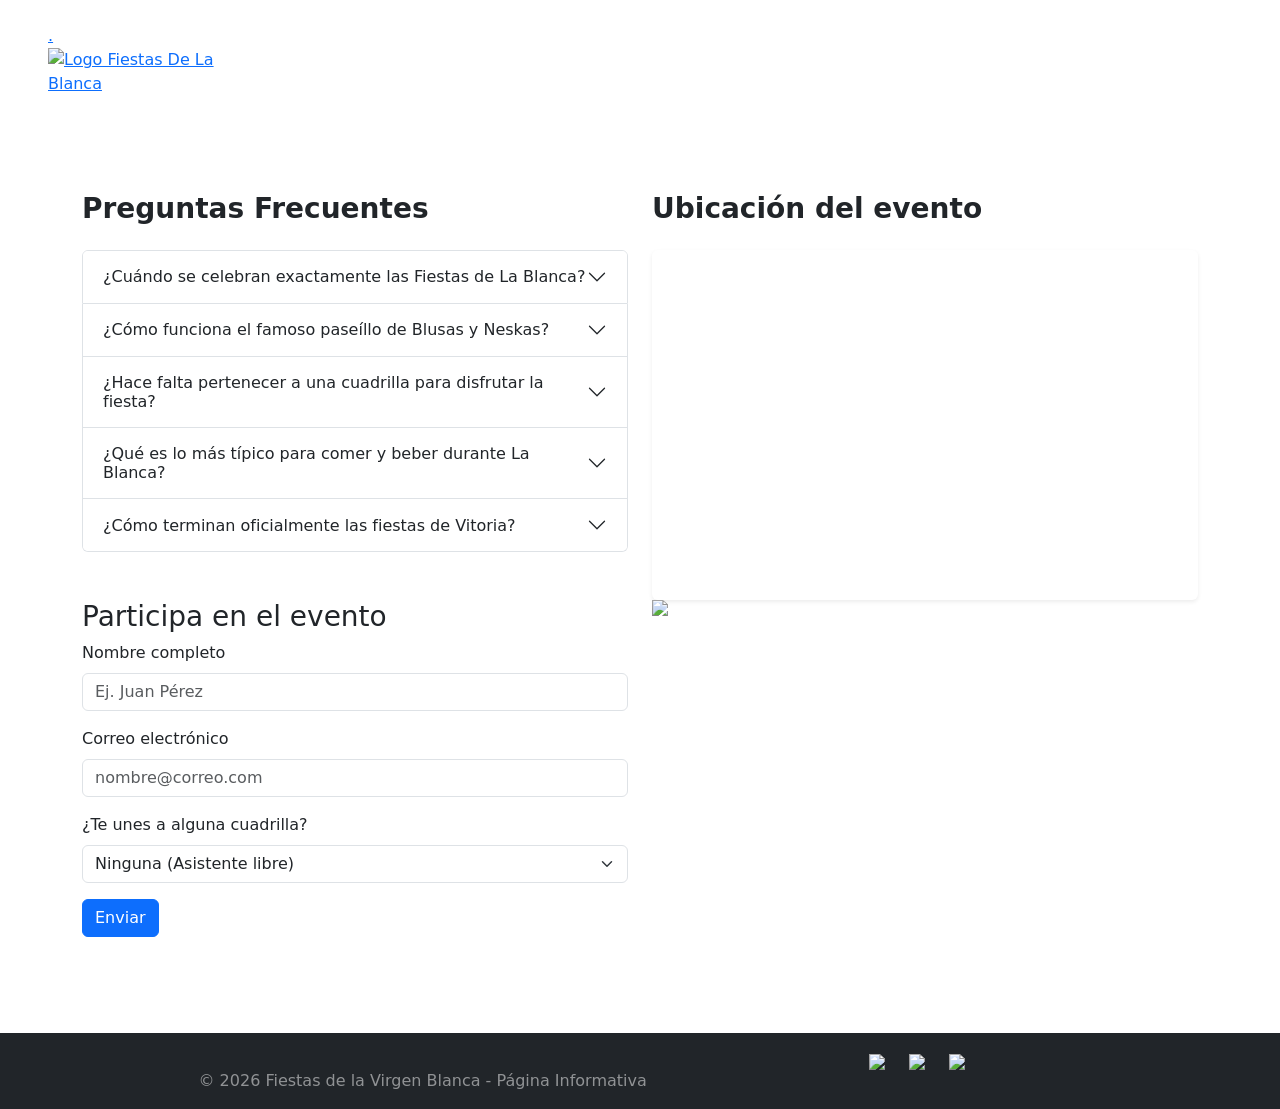
==== portfolio/contacto.html @ 80cf7aa3 "Add files via upload" ====
<!DOCTYPE html>
<html lang="es">

<head>
    <meta charset="UTF-8">
    <meta name="viewport" content="width=device-width, initial-scale=1.0">
    
    <!-- Estilo CSS -->
    <link rel="stylesheet" href="./styles/css/estilos.css">

    <!-- Enlaces a Bootstrap -->
    <link href="https://cdn.jsdelivr.net/npm/bootstrap@5.3.8/dist/css/bootstrap.min.css" rel="stylesheet" integrity="sha384-sRIl4kxILFvY47J16cr9ZwB07vP4J8+LH7qKQnuqkuIAvNWLzeN8tE5YBujZqJLB" crossorigin="anonymous">
    <script src="https://cdn.jsdelivr.net/npm/bootstrap@5.3.8/dist/js/bootstrap.bundle.min.js"></script>

    <title>Inicio</title>
</head>

<body>

    <!-- Contenido del Header -->
    <header class="header-sella d-flex flex-column flex-md-row align-items-center justify-content-between py-4 px-5 mb-4 gap-3">

        <!-- Logo -->
        <div class="d-flex align-items-center gap-3">
            <a href="./index.html" style="cursor: pointer;">.
                <img src="./img/Logo_Fiestas_de_la_Blanca.png" alt="Logo Fiestas De La Blanca" class="img-fluid" style="max-height: 150px; width: auto;">
            </a>
        </div>

        <!-- Navbar -->
        <div class="d-flex flex-column flex-sm-row align-items-center justify-content-center gap-4 w-100 w-md-auto justify-content-md-end">
            <ul class="nav justify-content-center gap-4 align-items-center">
                <li>
                    <a href="./index.html" class="nav-link p-0 text-white"><b>Inicio</b></a>
                </li>
                <li>
                    <a href="./portfolio/informacion.html" class="nav-link p-0 text-white"><b>Información</b></a>
                </li>
                <li>
                    <a href="./portfolio/contacto.html" class="nav-link p-0 text-white"><b>Contacto</b></a>
                </li>
            </ul>
        </div>
    </header>

    <!-- Contenido principal de la página -->
    <main class="d-flex flex-column gap-4 container">
        <section class="row my-5 align-items-stretch">
            
            <!-- Columna Izquierda: Preguntas Frecuentes -->
            <div class="col-12 col-md-6 mb-4 mb-md-0">
                <h3 class="mb-4"><b>Preguntas Frecuentes</b></h3>
                
                <div class="accordion">
                    <!-- Pregunta 1 -->
                    <div class="accordion-item">
                        <h2 class="accordion-header">
                            <button class="accordion-button collapsed" type="button" data-bs-toggle="collapse" data-bs-target="#faq1">
                                ¿Cuándo se celebran exactamente las Fiestas de La Blanca?
                            </button>
                        </h2>
                        <div id="faq1" class="accordion-collapse collapse" data-bs-parent="#accordionFaq">
                            <div class="accordion-body text-justify">
                                Por tradición oficial, se celebran siempre del 4 al 9 de agosto de cada año. El momento más esperado ocurre puntualmente el día 4 a las seis de la tarde, cuando repican las campanas de San Miguel.
                            </div>
                        </div>
                    </div> 

                    <!-- Pregunta 2 -->
                    <div class="accordion-item">
                        <h2 class="accordion-header">
                            <button class="accordion-button collapsed" type="button" data-bs-toggle="collapse" data-bs-target="#faq2">
                                ¿Cómo funciona el famoso paseíllo de Blusas y Neskas?
                            </button>
                        </h2>
                        <div id="faq2" class="accordion-collapse collapse" data-bs-parent="#accordionFaq">
                            <div class="accordion-body text-justify">
                                Es un desfile especial que recorre el centro de la ciudad donde las cuadrillas avanzan acompañadas por la música de las txarangas, cantando y animando al público. Suele realizarse por las tardes camino a los diferentes eventos del día.
                            </div>
                        </div>
                    </div>

                    <!-- Pregunta 3 -->
                    <div class="accordion-item">
                        <h2 class="accordion-header">
                            <button class="accordion-button collapsed" type="button" data-bs-toggle="collapse" data-bs-target="#faq3">
                                ¿Hace falta pertenecer a una cuadrilla para disfrutar la fiesta?
                            </button>
                        </h2>
                        <div id="faq3" class="accordion-collapse collapse" data-bs-parent="#accordionFaq">
                            <div class="accordion-body text-justify">
                                Para nada. Las Fiestas de La Blanca son muy nobles y el programa popular está pensado para disfrutar en familia o con amigos de forma abierta. Las calles se llenan de actividades donde cualquiera puede sumarse al baile y a la música.
                            </div>
                        </div>
                    </div>
                    
                    <!-- Pregunta 4 -->
                    <div class="accordion-item">
                        <h2 class="accordion-header">
                            <button class="accordion-button collapsed" type="button" data-bs-toggle="collapse" data-bs-target="#faq4">
                                ¿Qué es lo más típico para comer y beber durante La Blanca?
                            </button>
                        </h2>
                        <div id="faq4" class="accordion-collapse collapse" data-bs-parent="#accordionFaq">
                            <div class="accordion-body text-justify">
                                Sin duda, el rey gastronómico de las fiestas es el tradicional pintxo de txistorra, acompañado de un buen vaso de txakoli o sidra. En los días grandes, es muy común reunirse en las sociedades gastronómicas o en las terrazas del Casco Viejo para degustar menús especiales basados en productos de la tierra.
                            </div>
                        </div>
                    </div>

                    <!-- Pregunta 5 -->
                    <div class="accordion-item">
                        <h2 class="accordion-header">
                            <button class="accordion-button collapsed" type="button" data-bs-toggle="collapse" data-bs-target="#faq5">
                                ¿Cómo terminan oficialmente las fiestas de Vitoria?
                            </button>
                        </h2>
                        <div id="faq6" class="accordion-collapse collapse" data-bs-parent="#accordionFaq">
                            <div class="accordion-body text-justify">
                                La celebración concluye en la madrugada del 9 al 10 de agosto con la subida de Celedón. A la una de la mañana, el personaje hace el recorrido inverso regresando a la torre de San Miguel entre velas encendidas, pañuelos en alto y las canciones de despedida de las cuadrillas, despidiendo las fiestas hasta el año siguiente.
                            </div>
                        </div>
                    </div>
                </div>
            </div>

            <!-- Columna Derecha: Mapa  -->
            <div class="col-12 col-md-6 d-flex flex-column">
                <h3 class="mb-4"><b>Ubicación del evento</b></h3>
                
                <!-- El contenedor del mapa crece para ocupar la misma altura exacta que el acordeón -->
                <div class="flex-grow-1 rounded shadow-sm overflow-hidden" style="min-height: 350px;">
                    <iframe src="https://www.google.com/maps/embed?pb=!1m18!1m12!1m3!1d2925.334057885918!2d-2.6751276!3d42.8468712!2m3!1f0!2f0!3f0!3m2!1i1024!2i768!4f13.1!3m3!1m2!1s0x0%3A0x0!2zNDLCsDUwJzQ4LjciTiAywrA0MCczMC41Ilc!5e0!3m2!1ses!2ses!4v1700000000000!5m2!1ses!2ses"        height="100%";
                            width="100%";
                            style="border:0;" 
                            allowfullscreen="" 
                            loading="lazy">
                    </iframe>
                </div>
            </div>

            <!-- Formulario -->
            <div class="col-12 col-md-6 d-flex flex-column" id="formulario">
                <h3>Participa en el evento</h3>
                <form>
                <div class="mb-3">
                    <label for="nombreInput" class="form-label">Nombre completo</label>
                    <input type="text" class="form-control" id="nombreInput" placeholder="Ej. Juan Pérez" required>
                </div>
                <div class="mb-3">
                    <label for="emailInput" class="form-label">Correo electrónico</label>
                    <input type="email" class="form-control" id="emailInput" placeholder="nombre@correo.com" required>
                </div>
                <div class="mb-3">
                    <label for="cuadrillaSelect" class="form-label">¿Te unes a alguna cuadrilla?</label>
                    <select class="form-select" id="cuadrillaSelect">
                        <option selected>Ninguna (Asistente libre)</option>
                        <option value="1">Blusas</option>
                        <option value="2">Neskas</option>
                    </select>
                </div>
                <button type="submit" class="btn btn-primary">Enviar</button>
                </form>
            </div>

            <div class="col-12 col-md-6 d-flex flex-column img_formulario">
                <img src="./img/Bajada_Celedon.png">
            </div>
        </section>
    </main>


        <!-- Footer -->
        <footer class="bg-dark text-white py-3 mt-5 mb-0"> 
            <div class="row g-4">
                <div class="col-md-8 d-flex flex-column gap-4">
                    <p class="text-white-50 mb-0 text-center" style="padding-top: 20px;">© 2026 Fiestas de la Virgen Blanca - Página Informativa</p> 
                </div>
                <div class="col-md-4 d-flex flex-md-row gap-4 redes_sociales">
                    <a href="https://www.instagram.com">
                        <img src="./img/Logo_Instagram.svg">
                    </a>
                    <a href="https://www.facebook.com">
                        <img src="./img/Logo_Facebook.png">
                    </a>
                    <a href="https://www.X.com">
                        <img src="./img/Logo_Twitter.png">
                    </a>
                </div>
        </footer>
</body>

</html>
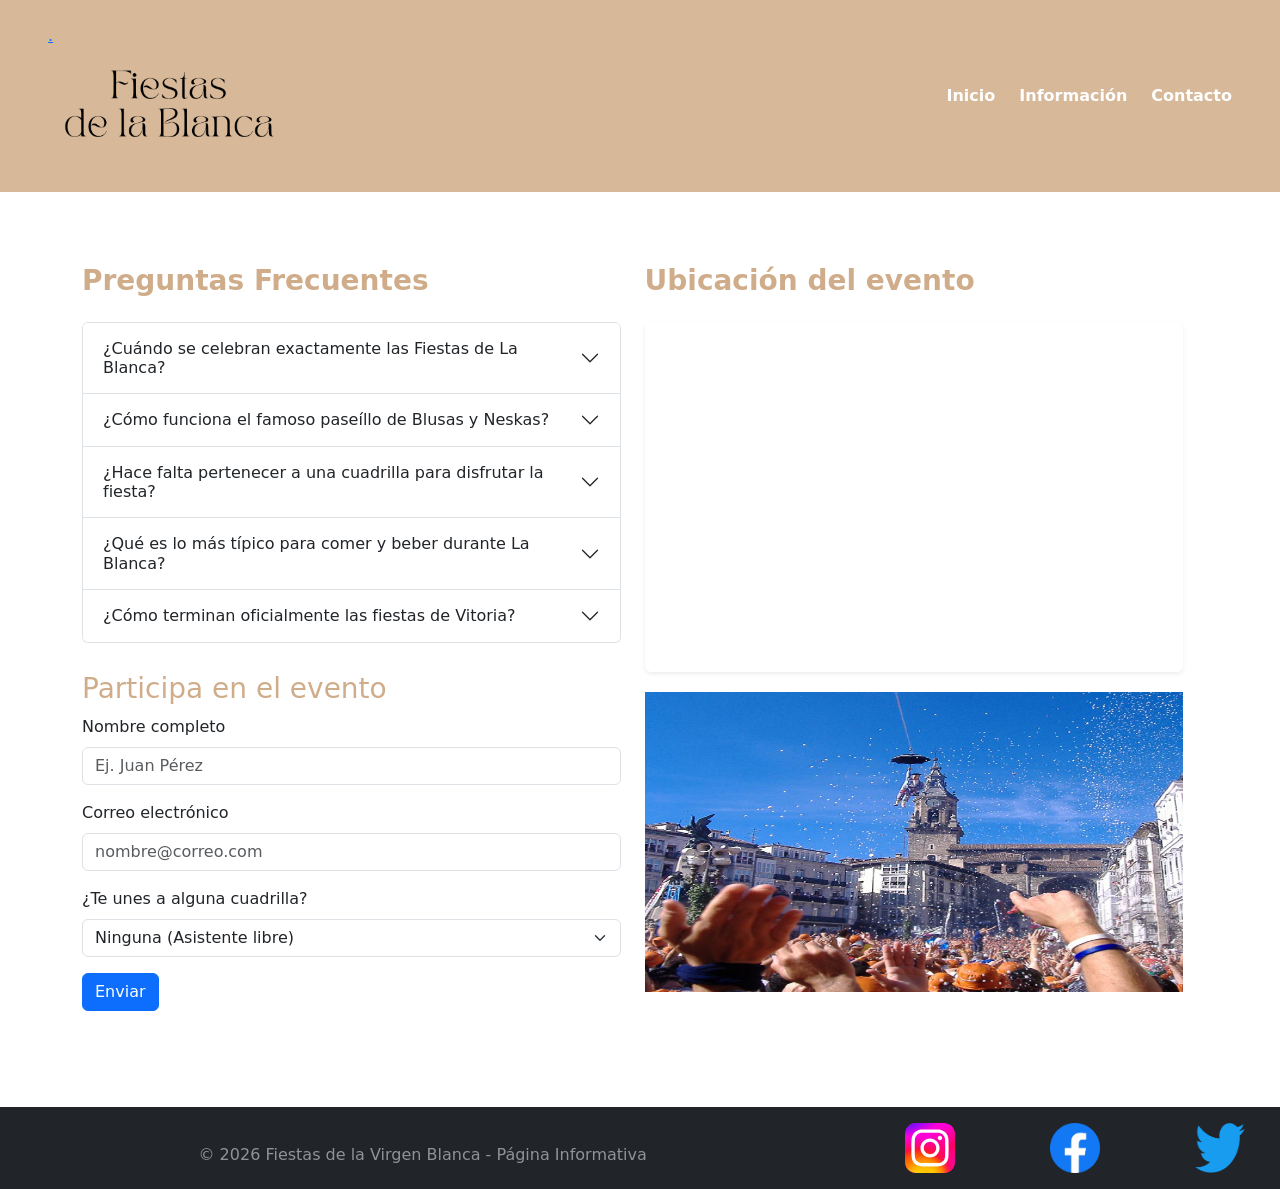
==== commit ea54e676: "Add files via upload" ====
--- a/portfolio/contacto.html
+++ b/portfolio/contacto.html
@@ -6,7 +6,7 @@
     <meta name="viewport" content="width=device-width, initial-scale=1.0">
     
     <!-- Estilo CSS -->
-    <link rel="stylesheet" href="./styles/css/estilos.css">
+    <link rel="stylesheet" href="../styles/css/estilos.css">
 
     <!-- Enlaces a Bootstrap -->
     <link href="https://cdn.jsdelivr.net/npm/bootstrap@5.3.8/dist/css/bootstrap.min.css" rel="stylesheet" integrity="sha384-sRIl4kxILFvY47J16cr9ZwB07vP4J8+LH7qKQnuqkuIAvNWLzeN8tE5YBujZqJLB" crossorigin="anonymous">
@@ -23,7 +23,7 @@
         <!-- Logo -->
         <div class="d-flex align-items-center gap-3">
             <a href="./index.html" style="cursor: pointer;">.
-                <img src="./img/Logo_Fiestas_de_la_Blanca.png" alt="Logo Fiestas De La Blanca" class="img-fluid" style="max-height: 150px; width: auto;">
+                <img src="../img/Logo_Fiestas_de_la_Blanca.png" alt="Logo Fiestas De La Blanca" class="img-fluid" style="max-height: 150px; width: auto;">
             </a>
         </div>
 
@@ -31,13 +31,13 @@
         <div class="d-flex flex-column flex-sm-row align-items-center justify-content-center gap-4 w-100 w-md-auto justify-content-md-end">
             <ul class="nav justify-content-center gap-4 align-items-center">
                 <li>
-                    <a href="./index.html" class="nav-link p-0 text-white"><b>Inicio</b></a>
+                    <a href="../index.html" class="nav-link p-0 text-white"><b>Inicio</b></a>
                 </li>
                 <li>
-                    <a href="./portfolio/informacion.html" class="nav-link p-0 text-white"><b>Información</b></a>
+                    <a href="../portfolio/informacion.html" class="nav-link p-0 text-white"><b>Información</b></a>
                 </li>
                 <li>
-                    <a href="./portfolio/contacto.html" class="nav-link p-0 text-white"><b>Contacto</b></a>
+                    <a href="../portfolio/contacto.html" class="nav-link p-0 text-white"><b>Contacto</b></a>
                 </li>
             </ul>
         </div>
@@ -164,7 +164,7 @@
             </div>
 
             <div class="col-12 col-md-6 d-flex flex-column img_formulario">
-                <img src="./img/Bajada_Celedon.png">
+                <img src="../img/Bajada_Celedon.png">
             </div>
         </section>
     </main>
@@ -178,13 +178,13 @@
                 </div>
                 <div class="col-md-4 d-flex flex-md-row gap-4 redes_sociales">
                     <a href="https://www.instagram.com">
-                        <img src="./img/Logo_Instagram.svg">
+                        <img src="../img/Logo_Instagram.svg">
                     </a>
                     <a href="https://www.facebook.com">
-                        <img src="./img/Logo_Facebook.png">
+                        <img src="../img/Logo_Facebook.png">
                     </a>
                     <a href="https://www.X.com">
-                        <img src="./img/Logo_Twitter.png">
+                        <img src="../img/Logo_Twitter.png">
                     </a>
                 </div>
         </footer>
--- a/styles/css/estilos.css
+++ b/styles/css/estilos.css
@@ -0,0 +1,147 @@
+
+/* Estilos para pantallas grandes*/
+
+body {
+    margin-bottom: 0;
+    padding-bottom: 0;
+}
+
+/*Estilos del Header*/
+header{
+    background-color: #d7b899;
+    padding-left: 20px;
+    padding-right: 20px;
+    gap: 20px;
+}
+
+header ul li {
+    display: inline-block;
+    transition: transform 0.4s ease-in-out;
+}
+
+header ul a {
+    font-size: 1.25rem;
+    color: #ffffff !important; 
+    text-decoration: none;     
+    display: block; 
+}
+
+
+
+/*Efecto al pasar el raton por el enlace*/
+header ul li:hover {
+    transform: scale(1.20);
+}
+
+/* Estilos de el carrusel y las imagenes*/
+.carousel-inner {
+    height: 450px;
+    background-color: #ffffff;
+}
+
+.carousel-item {
+    height: 100%;
+    margin: 0;
+}
+
+.carousel-item img {
+    width: 100%;
+    height: 100%;
+    object-fit: contain;
+}
+
+
+/* Cambia el color de las flechas del carrusel a negro */
+.carousel-control-prev-icon,
+.carousel-control-next-icon {
+    filter: invert(1) grayscale(100%) brightness(0); /* Convierte el SVG blanco en negro */
+}
+
+/* Cambia las barritas/puntitos indicadores de abajo a negro */
+.carousel-indicators [data-bs-target] {
+    background-color: #000000 !important;
+}
+
+/* Opacidad de las flechas para que se noten más */
+.carousel-control-prev,
+.carousel-control-next {
+    opacity: 0.7;
+}
+
+/* Efecto al pasar el ratón por encima de las flechas */
+.carousel-control-prev:hover,
+.carousel-control-next:hover {
+    opacity: 1;
+}
+
+.cards_carrusel{
+    gap: 20px;
+    margin-bottom: 20px;
+    justify-content: center;
+}
+
+
+/*Estilos de las secciones*/
+section{
+    margin: 20px;
+    padding-right: 15px;
+}
+
+section h3{
+    color: #d0ad8a;
+    margin-bottom: 10px;
+}
+
+section p {
+    text-align: justify;
+    padding-right: 40px;
+}
+
+.formulario h3{
+    color: #d0ad8a;
+}
+
+.img_formulario img{
+    margin-top: 20px;
+    height: 300px;
+    width: auto;
+}
+
+/*Estilos del Footer*/
+footer{
+    width: 100%;
+}
+
+.redes_sociales{
+    justify-content: space-around;
+}
+
+.redes_sociales img{
+    width: 50px;
+    height: 50px;
+    gap: 20px;
+}
+
+
+/*Media Queries*/
+
+/*Tablet*/
+@media (max-width: 992px) {
+    .carousel-inner {
+        height: 350px;
+    }
+}
+
+/* Móvil grande */
+@media (max-width: 768px) {
+    .carousel-inner{
+        height: 280px;
+    }
+}
+
+/* Móvil pequeño */
+@media (max-width: 576px) {
+    .carousel-inner {
+        height: 250px;
+    }
+}
